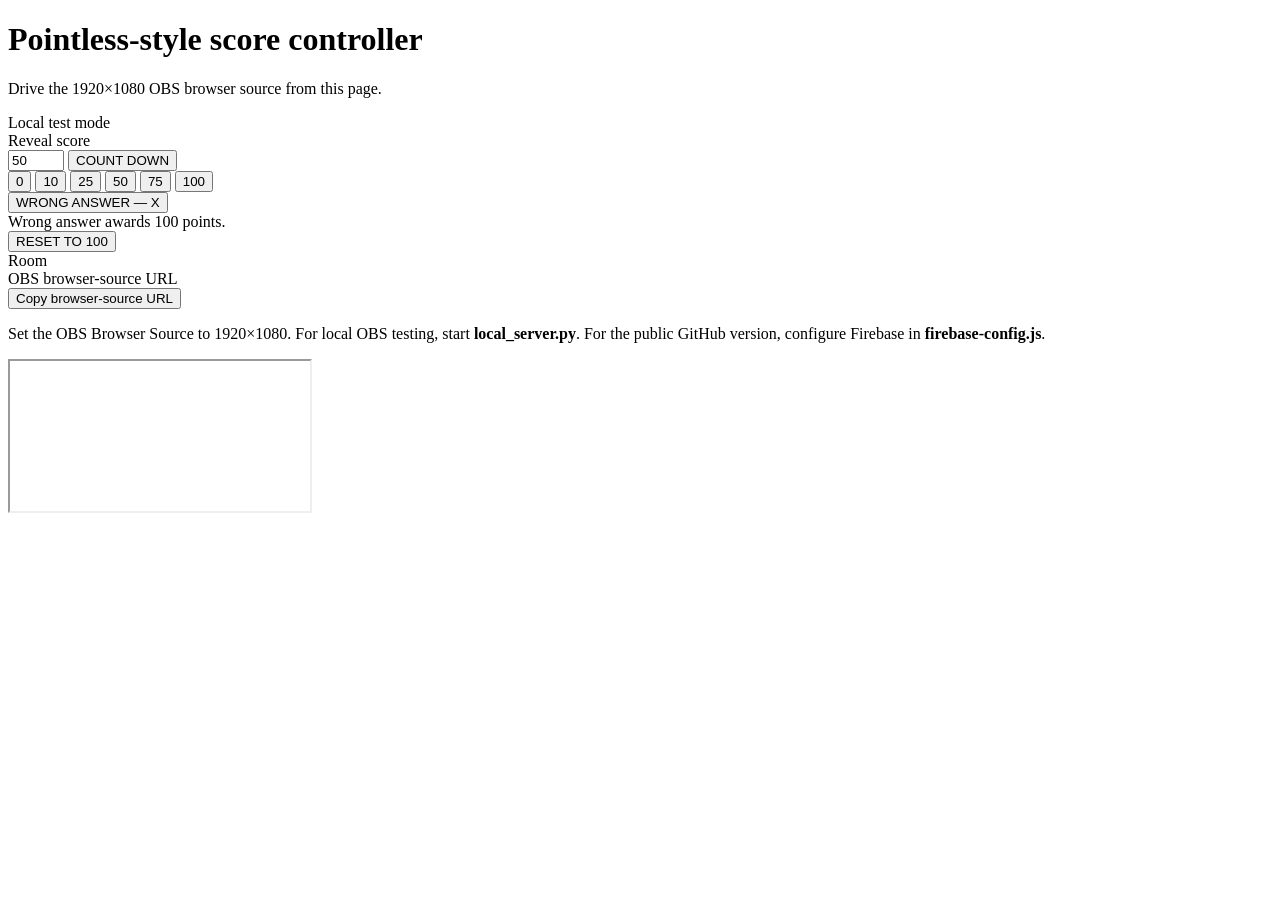
==== controller.html @ d1b8c2ac "Add Pointless scoreboard site files" ====
<!doctype html>
<html lang="en">
<head>
  <meta charset="utf-8" />
  <meta name="viewport" content="width=device-width, initial-scale=1" />
  <title>Pointless-style Score Controller</title>
  <link rel="stylesheet" href="./controller.css" />
</head>
<body>
  <div class="wrap">
    <div class="topbar">
      <div>
        <h1>Pointless-style score controller</h1>
        <p class="sub">Drive the 1920×1080 OBS browser source from this page.</p>
      </div>
      <div id="status" class="status local">Local test mode</div>
    </div>

    <div class="grid">
      <section class="panel controls">
        <label for="target">Reveal score</label>
        <div class="score-row">
          <input id="target" type="number" inputmode="numeric" min="0" max="100" value="50" />
          <button id="reveal" class="reveal">COUNT DOWN</button>
        </div>

        <div class="quick" aria-label="Quick score buttons">
          <button data-score="0">0</button>
          <button data-score="10">10</button>
          <button data-score="25">25</button>
          <button data-score="50">50</button>
          <button data-score="75">75</button>
          <button data-score="100">100</button>
        </div>

        <button id="wrong" class="wrong">WRONG ANSWER — X</button>
        <div class="penalty-note">Wrong answer awards 100 points.</div>
        <button id="reset" class="reset">RESET TO 100</button>
        <div id="eventlog" class="eventlog"></div>

        <div class="info">
          <div class="info-row">
            <label>Room</label>
            <div id="room" class="mono"></div>
          </div>
          <div class="info-row">
            <label>OBS browser-source URL</label>
            <div id="overlay-url" class="mono"></div>
            <button id="copy-url" class="copy">Copy browser-source URL</button>
            <p class="hint">Set the OBS Browser Source to 1920×1080. For local OBS testing, start <strong>local_server.py</strong>. For the public GitHub version, configure Firebase in <strong>firebase-config.js</strong>.</p>
          </div>
        </div>
      </section>

      <section class="panel preview">
        <iframe id="preview" title="Overlay preview"></iframe>
      </section>
    </div>
  </div>
  <script type="module" src="./controller.js"></script>
</body>
</html>
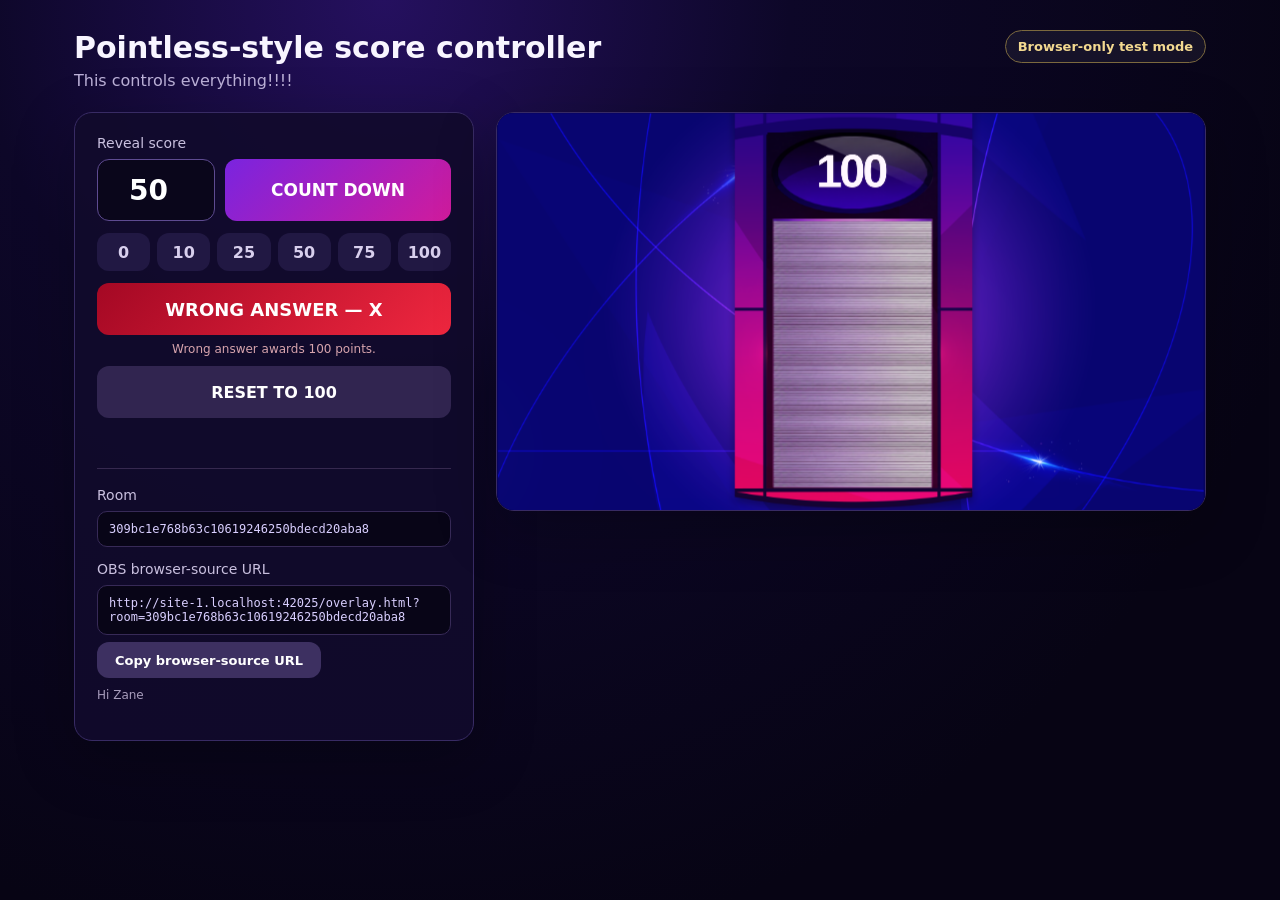
==== commit dbdd672b: "Update controller.html" ====
--- a/controller.html
+++ b/controller.html
@@ -11,7 +11,7 @@
     <div class="topbar">
       <div>
         <h1>Pointless-style score controller</h1>
-        <p class="sub">Drive the 1920×1080 OBS browser source from this page.</p>
+        <p class="sub">This controls everything!!!!</p>
       </div>
       <div id="status" class="status local">Local test mode</div>
     </div>
@@ -47,7 +47,7 @@
             <label>OBS browser-source URL</label>
             <div id="overlay-url" class="mono"></div>
             <button id="copy-url" class="copy">Copy browser-source URL</button>
-            <p class="hint">Set the OBS Browser Source to 1920×1080. For local OBS testing, start <strong>local_server.py</strong>. For the public GitHub version, configure Firebase in <strong>firebase-config.js</strong>.</p>
+            <p class="hint">Hi Zane</p>
           </div>
         </div>
       </section>
@@ -59,4 +59,4 @@
   </div>
   <script type="module" src="./controller.js"></script>
 </body>
-</html>+</html>
--- a/controller.css
+++ b/controller.css
@@ -0,0 +1,96 @@
+:root {
+  color-scheme: dark;
+  font-family: Inter, ui-sans-serif, system-ui, -apple-system, BlinkMacSystemFont, "Segoe UI", sans-serif;
+  background: #09051d;
+  color: #f8f5ff;
+}
+* { box-sizing: border-box; }
+body {
+  margin: 0;
+  min-height: 100vh;
+  background: radial-gradient(circle at 30% 0%, #25105f 0, #0d0728 32%, #070414 76%);
+}
+button, input { font: inherit; }
+.wrap { max-width: 1180px; margin: 0 auto; padding: 30px 24px 50px; }
+.topbar { display: flex; gap: 18px; align-items: flex-start; justify-content: space-between; margin-bottom: 22px; }
+h1 { font-size: 30px; margin: 0 0 6px; }
+.sub { margin: 0; color: #bcb1d8; }
+.status {
+  border: 1px solid #4c3d77;
+  border-radius: 999px;
+  padding: 8px 12px;
+  background: rgba(255,255,255,.05);
+  font-weight: 700;
+  font-size: 13px;
+  white-space: nowrap;
+}
+.status.cloud { border-color: #487c68; color: #baf1d9; }
+.status.relay { border-color: #4b6e94; color: #b9ddff; }
+.status.local { border-color: #7c693e; color: #f3d990; }
+.grid { display: grid; grid-template-columns: 400px 1fr; gap: 22px; }
+.panel {
+  background: rgba(17, 10, 44, .9);
+  border: 1px solid #382b64;
+  border-radius: 18px;
+  box-shadow: 0 18px 60px rgba(0,0,0,.25);
+}
+.controls { padding: 22px; }
+label { display: block; color: #c9c0df; font-size: 14px; margin-bottom: 8px; }
+.score-row { display: flex; gap: 10px; align-items: stretch; }
+#target {
+  width: 118px;
+  height: 62px;
+  border-radius: 12px;
+  border: 1px solid #5e4b91;
+  background: #0a061b;
+  color: white;
+  text-align: center;
+  font-size: 28px;
+  font-weight: 800;
+}
+button {
+  border: 0;
+  border-radius: 12px;
+  padding: 0 18px;
+  min-height: 52px;
+  cursor: pointer;
+  color: white;
+  font-weight: 800;
+  transition: transform .08s ease, filter .15s ease;
+}
+button:hover { filter: brightness(1.12); }
+button:active { transform: translateY(1px) scale(.99); }
+.reveal { flex: 1; background: linear-gradient(135deg, #7a24df, #d11b9c); font-size: 17px; }
+.wrong { width: 100%; margin-top: 12px; background: linear-gradient(135deg, #a40824, #ef273f); font-size: 18px; }
+.reset { width: 100%; margin-top: 10px; background: #312550; }
+.quick { display: grid; grid-template-columns: repeat(6, 1fr); gap: 7px; margin-top: 12px; }
+.quick button { min-height: 38px; padding: 0 8px; background: #211843; color: #d8cfed; }
+.info { margin-top: 18px; border-top: 1px solid #36294f; padding-top: 18px; }
+.info-row { margin-bottom: 14px; }
+.mono {
+  width: 100%;
+  background: #080517;
+  border: 1px solid #372a57;
+  border-radius: 10px;
+  padding: 10px 11px;
+  color: #d9cfff;
+  overflow-wrap: anywhere;
+  font-family: ui-monospace, SFMono-Regular, Menlo, Consolas, monospace;
+  font-size: 12px;
+}
+.copy { margin-top: 7px; min-height: 36px; background: #3d3061; font-size: 13px; }
+.hint { font-size: 12px; line-height: 1.5; color: #a89dbc; margin: 8px 0 0; }
+.preview { overflow: hidden; padding: 0; aspect-ratio: 16/9; background: black; }
+.preview iframe { width: 100%; height: 100%; border: 0; display: block; }
+.eventlog { margin-top: 12px; color: #afa3c8; font-size: 13px; min-height: 20px; }
+@media (max-width: 900px) {
+  .grid { grid-template-columns: 1fr; }
+  .topbar { flex-direction: column; }
+}
+
+.penalty-note {
+  margin-top: 7px;
+  color: #d7a4ad;
+  font-size: 12px;
+  text-align: center;
+}
